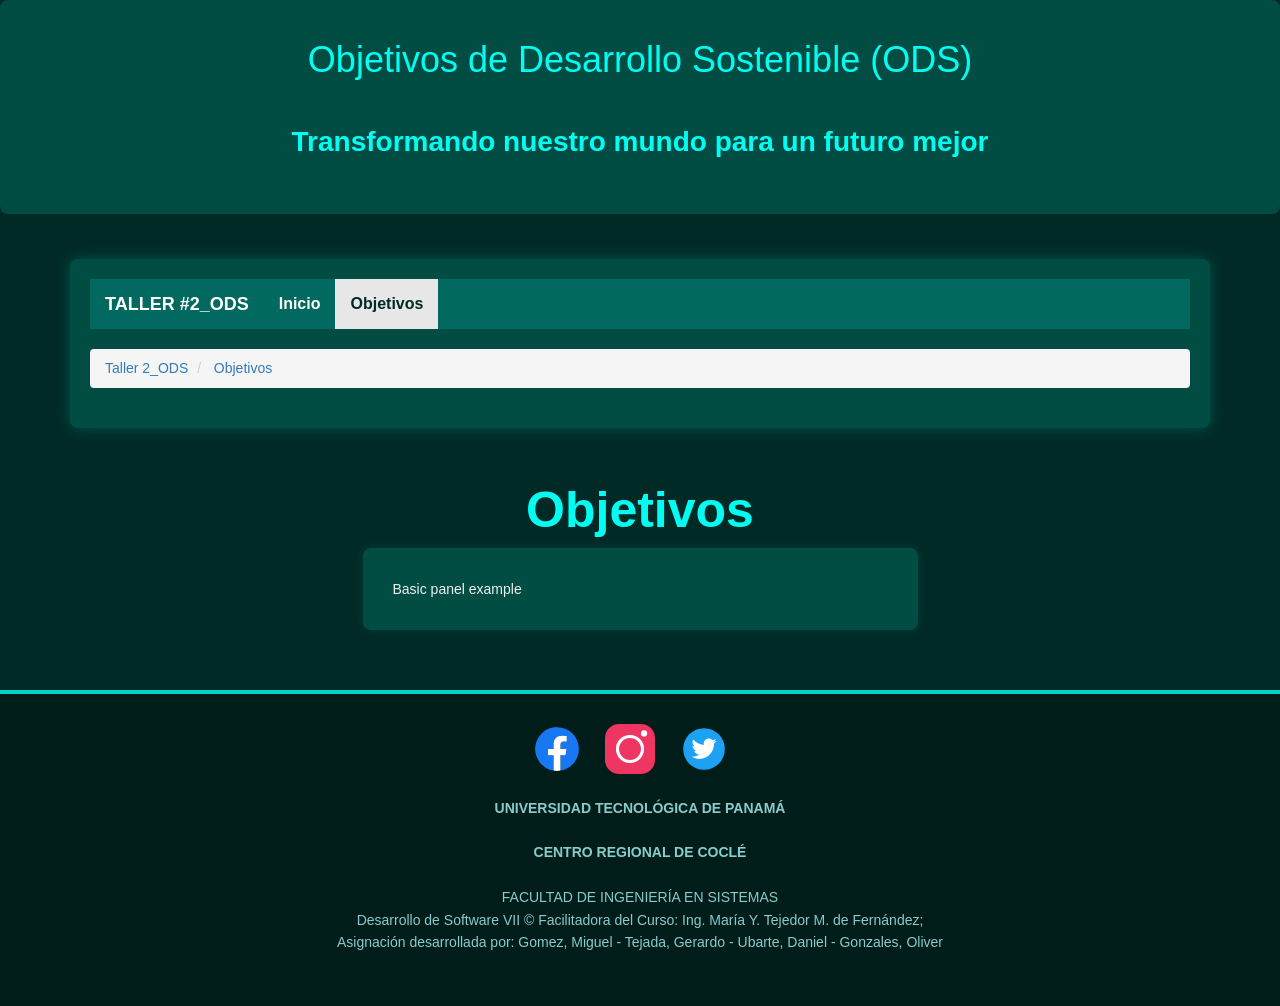
==== 2026_T2ODS_MiguelGomez/objetivo.html @ d55f5a96 "Archivo taller y objetivos nuevos y arreglos en el p2 y ect..." ====
<!DOCTYPE html>
<html lang="en">

<head>
    <meta charset="UTF-8">
    <meta name="viewport" content="width=device-width, initial-scale=1.0">
    <title>Taller 2_HTML Bootstrap</title>

    <link rel="stylesheet" href="./css/bootstrap.min.css" type="text/css">
    <link rel="stylesheet" href="./css/estilos.css" type="text/css">
    <link rel="stylesheet" href="./css/estilo2.css" type="text/css">
</head>

<body>
    <!-- Inicia el encabezado de la pagina -->
    <header>
        <h1>
            Objetivos de Desarrollo Sostenible (ODS)</h1>
        <p>
            <center>Transformando nuestro mundo para un futuro mejor</center>
        </p>
    </header>
    <!-- Termina el encabezado -->
    <div id="contenedor" class="container"> <!-- contenedor -->
        <!-- Inicia panel principal con la barra de navegacion -->
        <div id="panelprincipal" class="panel">
            <!-- Inicia menu -->
            <nav class="navbar navbar-default" role="navigation">
                <div class="container">
                    <a class="navbar-brand" href="#">TALLER #2_ODS</a>
                    <ul class="nav navbar-nav">
                        <li>
                            <a href="index.html">Inicio</a>
                        </li>
                        <li class="active">
                            <a href="">Objetivos</a>
                        </li>
                    </ul>

                </div>
            </nav> <!--Termina menu-->

            <!-- Iniciamos la miga de pan -->
            <ol class="breadcrumb">
                <li>
                    <a href="./index.html">Taller 2_ODS</a>
                </li>
                <li>
                    <a href="#">Objetivos</a>
                </li>
            </ol>
            <!-- Termina las migas de pan -->
        </div> <!--Termina panel principal-->
    </div> <!-- fin contenedor -->

    <!-- CONTENEDOR FILAS COLUMNAS-->
    <div class="container">

        <!-- FILA -->
        <div class="row">

            <!-- COLUMNA CENTRADA -->
            <div class="col-md-6 col-md-offset-3">
                <h1 class="objetive">Objetivos</h1>
            </div>

        </div>
        <!-- FIN FILA -->
          <!-- FILA -->
        <div class="row">

            <!-- COLUMNA CENTRADA -->
            <div class="col-md-6 col-md-offset-3"> 
                <!-- panel -->
                <div class="panel panel-default"> 
                	<div class="panel-body">
                		Basic panel example
                	</div> <!-- fin panel -->
                </div>
            </div>
            <!--FIN  COLUMNA CENTRADA -->
        </div>
        <!-- FIN FILA -->
    </div>
    <!-- FIN CONTENEDOR FILAS COLUMNAS-->

    <footer class="pies"> <!--Inicia Footer-->
        <div class="container text-center">
            <center>
                <a href="https://www.facebook.com/PNUD/" target="_blank"> <strong> <img
                            src="imagenes/Iconos/facebook-svgrepo-com.svg" alt="" width="50px"
                            height="50px"></strong></a> &nbsp;&nbsp;&nbsp;&nbsp;
                <a href="https://www.instagram.com/UNDP/" target="_blank"> <strong> <img
                            src="imagenes/Iconos/instagram-svgrepo-com.svg" alt="" width="50px"
                            height="50px"></strong></a> &nbsp;&nbsp;&nbsp;&nbsp;
                <a href="https://x.com/pnud/" target="_blank"> <strong> <img
                            src="imagenes/Iconos/twitter-svgrepo-com.svg" alt="" width="50px"
                            height="50px"></strong></a> &nbsp;&nbsp;&nbsp;&nbsp;
            </center>

            <br>
            <medium><strong> UNIVERSIDAD TECNOLÓGICA DE PANAMÁ </strong></medium></br>
            <br>
            <medium><strong> CENTRO REGIONAL DE COCLÉ </strong></medium></br>
            <br>
            <medium> FACULTAD DE INGENIERÍA EN SISTEMAS </medium>
            <br>
            <medium> Desarrollo de Software VII &copy; Facilitadora del Curso: Ing. María Y. Tejedor M. de Fernández;
            </medium>
            <br>
            <medium> Asignación desarrollada por: Gomez, Miguel - Tejada, Gerardo - Ubarte, Daniel - Gonzales, Oliver
            </medium>
            <br> <br>
        </div>

    </footer> <!--Termina Footer-->


</body>

</html>
---- 2026_T2ODS_MiguelGomez/css/estilos.css ----
/* Fondo y fuente */
body {
    background-color: #012a26;
    font-family: 'Segoe UI', Tahoma, Geneva, Verdana, sans-serif;
    color: #f0f0f0;
    line-height: 1.6;
}

/* Contenedor principal */
#contenedor {
    margin-top: 30px;
    padding: 15px;
}

/* Header */
header {
    background-color: #014d44;
    font-size: 28px;
    font-weight: bold;
    padding: 20px;
    text-align: center;
    color: #00fff2;
    border-radius: 8px;
    margin-bottom: 20px;
}


/* menus */
.navbar {
    background-color: #01695f;
    border: none;
    border-radius: 0;
    font-size: 16px;
}

.navbar a {
    color: #ffffff !important;
    font-weight: bold;
}

.navbar a:hover {
    color: #00fff2 !important;
}

.navbar .active a {
    background-color: #00d2c8;
    color: #012a26 !important;
}

/* Carrusel */
.carousel-inner img {
    width: 100%;
    height: 300px;
    object-fit: cover;
    border-radius: 8px;
}

/* Panel principal */
#panelprincipal {
    background-color: #014d44;
    padding: 20px;
    border-radius: 8px;
    box-shadow: 0 0 15px rgba(0, 255, 242, 0.2);
}

/* Panel general */
.panel {
    background-color: #014d44 !important;
    border: none !important;
    border-radius: 8px;
    padding: 15px;
    box-shadow: 0 0 10px rgba(0,255,255,0.1);
}

/* Textos */
h1, h3 {
    text-align: center;
    color: #00fff2;
}

p {
    font-size: 18px;
    color: #e0f7f7;
    padding: 10px;
    text-align: justify;
}

/* Colores por columnas */
.col-md-12 p {
    color: #ffffff;
}

.col-md-4 p {
    color: #00d2c8;
}

.col-md-6 p {
    color: #a2ffe9;
}

.col-md-8 p {
    color: #aaffcc;
}

/* Imagenes de contenido */
.imgcontenido {
    width: 100%;
    max-width: 300px;
    height: auto;
    border-radius: 10px;
}

.imgpanelderecho {
    width: 100%;
    height: auto;
    border-radius: 10px;
}

/* Thumbnail imagenes */
.col-md-6 img {
    width: 100%;
    height: auto;
    border-radius: 10px;
}

          /* Efectos hover en imagenes de ods */
.img-hover {
    transition: transform 0.3s ease, box-shadow 0.3s ease;
}

.img-hover:hover {
    transform: scale(1.2);
    cursor: pointer;
}

                         /* Estilizado del Footer */
footer {
    background-color: #001d1a;
    padding: 30px 20px;
    margin-top: 40px;
    border-top: 4px solid #00d2c8;
    text-align: center;
}

footer p {
    color: #b2e0e0;
    font-size: 16px;
}

.pies {
    color: #8cc;
}

 /*-................estilos para p2.html...................*/


  /*..............fin estilos para p2.html..............*/



                         /*Textos e imagenes responsive*/
@media (max-width: 768px) {
    header {
        font-size: 22px;
    }

    h1 {
        font-size: 24px;
    }

    p {
        font-size: 16px;
    }

    .imgcontenido, .imgpanelderecho {
        width: 100%;
        height: auto;
    }
}

                                    /*Colores de contraste en thumbnail y jumbotron*/
.thumbnail h2, .thumbnail h3 , .thumbnail h4, .thumbnail p{
	color: #012a26;
}

.jumbotron h1, .jumbotron p{
	color: #012a26;
}
---- 2026_T2ODS_MiguelGomez/css/estilo2.css ----
/* texto del modal en color negro */
.modal-title, .modal-body, .modal-footer{
    color: black;
}

/* tamaño pequeño para el título personalizado */
.title-jump{ 
    font-size: 20px;
}

/* tltura fija del jumbotron */
.jumbotron {
    height: 400px;
}

/* tspaciado interno del jumbotron */
.jumbotron {
    padding: 25px 20px;
}

/* tamaño del título dentro del jumbotron */
.jumbotron h1 {
    font-size: 42px;
}

/* tamaño del texto dentro del jumbotron */
.jumbotron p {
    font-size: 16px;
}

/* tamaño del texto del titulo de Objetivo*/
.objetive {
    font-size: 50px;
    font-weight: bolder;
}
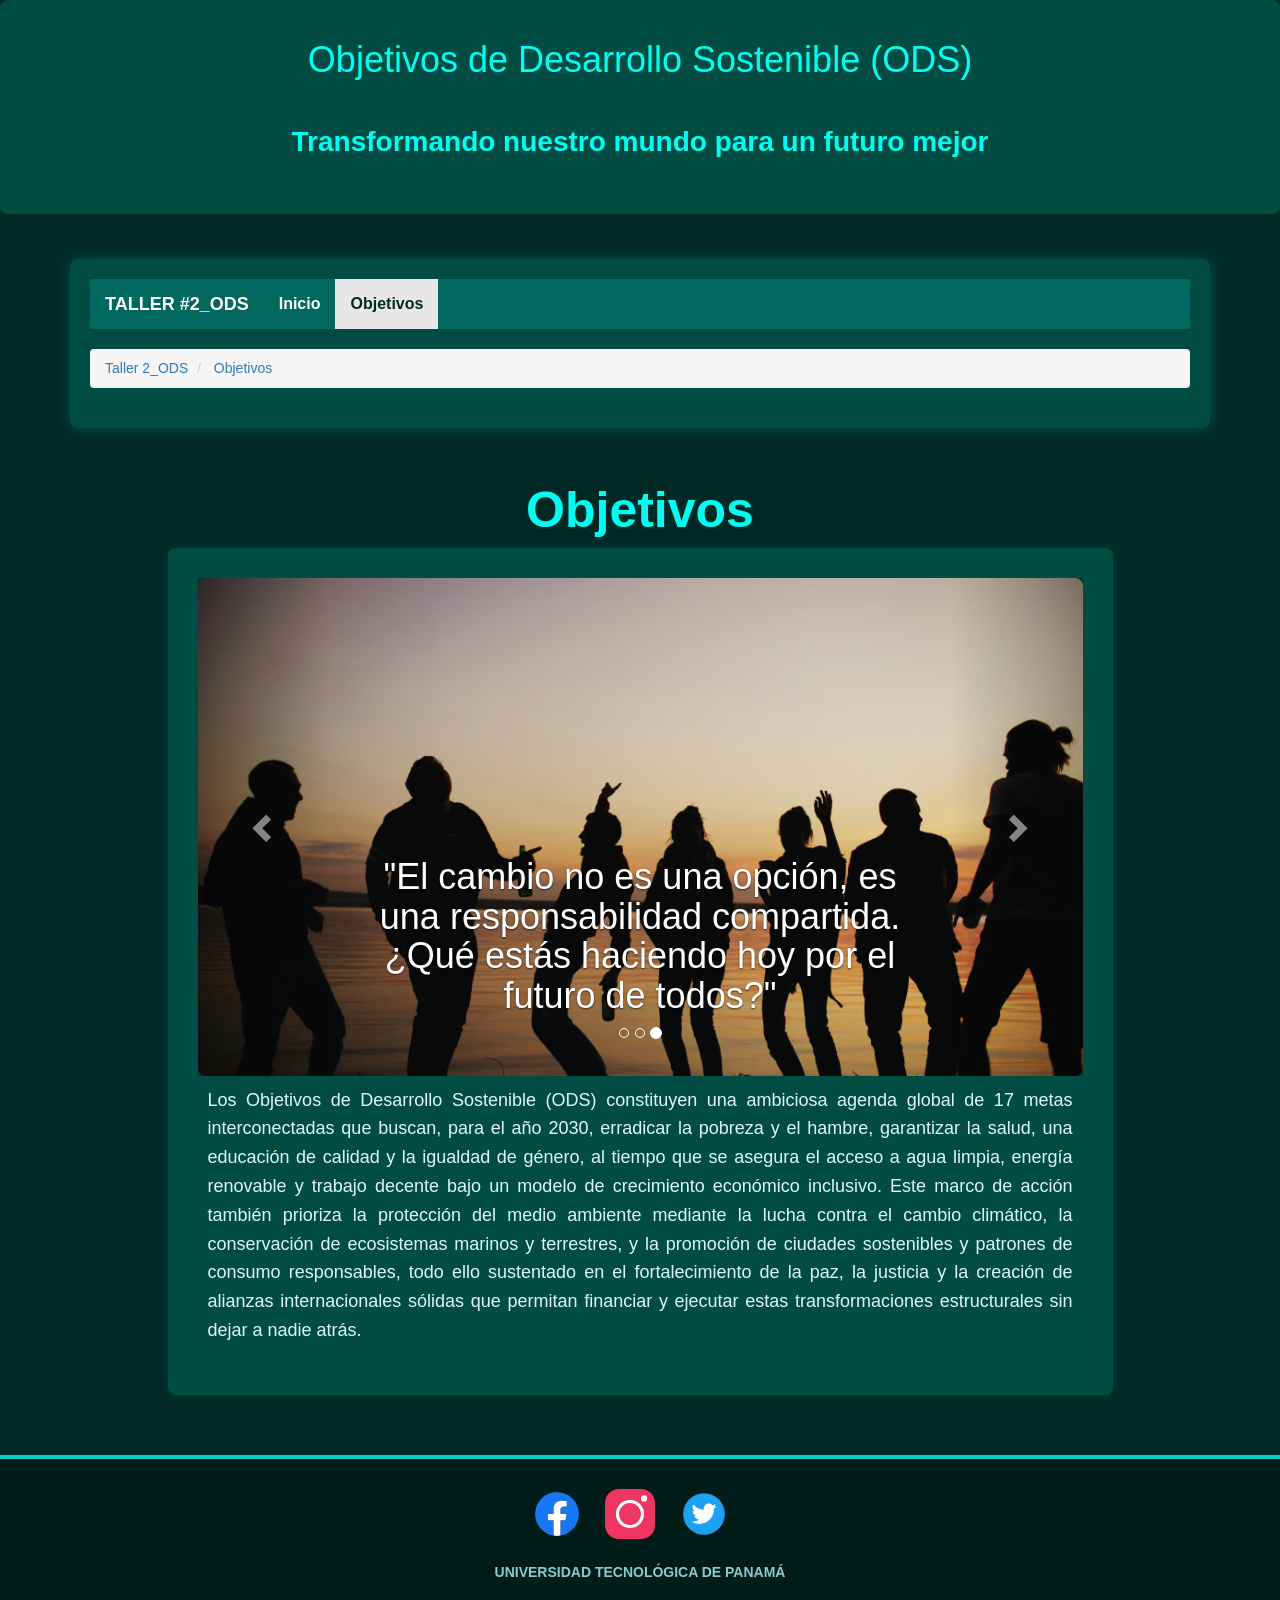
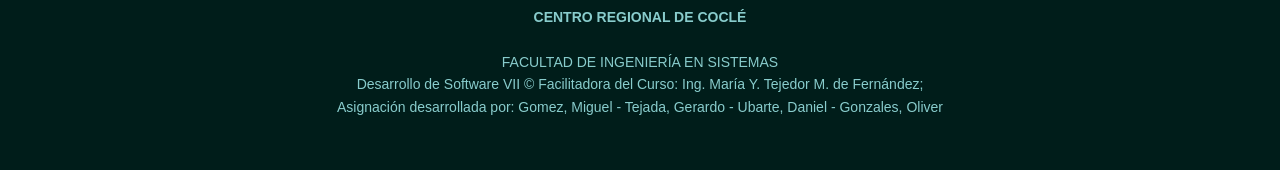
==== commit 2c6240af: "Cambio generales, nuevo archivo objetivo.html." ====
--- a/2026_T2ODS_MiguelGomez/objetivo.html
+++ b/2026_T2ODS_MiguelGomez/objetivo.html
@@ -27,7 +27,7 @@
             <!-- Inicia menu -->
             <nav class="navbar navbar-default" role="navigation">
                 <div class="container">
-                    <a class="navbar-brand" href="#">TALLER #2_ODS</a>
+                    <a class="navbar-brand" href="index.html">TALLER #2_ODS</a>
                     <ul class="nav navbar-nav">
                         <li>
                             <a href="index.html">Inicio</a>
@@ -66,16 +66,73 @@
 
         </div>
         <!-- FIN FILA -->
-          <!-- FILA -->
+        <!-- FILA -->
         <div class="row">
 
             <!-- COLUMNA CENTRADA -->
-            <div class="col-md-6 col-md-offset-3"> 
+            <div class="col-md-10 col-md-offset-1">
                 <!-- panel -->
-                <div class="panel panel-default"> 
-                	<div class="panel-body">
-                		Basic panel example
-                	</div> <!-- fin panel -->
+                <div class="panel panel-default">
+                    <div class="panel-body">
+                        <!-- carrusel -->
+                        <div id="carousel-id" class="carousel slide" data-ride="carousel">
+                            <ol class="carousel-indicators">
+                                <li data-target="#carousel-id" data-slide-to="0" class=""></li>
+                                <li data-target="#carousel-id" data-slide-to="1" class=""></li>
+                                <li data-target="#carousel-id" data-slide-to="2" class="active"></li>
+                            </ol>
+                            <div class="carousel-inner">
+                                <div class="item">
+                                    <img data-src="holder.js/900x500/auto/#777:#7a7a7a/text:First slide"
+                                        alt="First slide" src="./imagenes/paz2.jpg">
+                                    <div class="container">
+                                        <div class="carousel-caption">
+                                            <h1>"17 objetivos, un solo destino: transformar el mundo antes de 2030."</h1>
+                                        </div>
+                                    </div>
+                                </div>
+                                <div class="item">
+                                    <img data-src="holder.js/900x500/auto/#666:#6a6a6a/text:Second slide"
+                                        alt="Second slide"
+                                        src="./imagenes/eolicas.jpg">
+                                    <div class="container">
+                                        <div class="carousel-caption">
+                                            <h1>"Desde erradicar la pobreza hasta frenar el cambio climático; los ODS son la hoja de ruta para que el progreso no deje a nadie atrás."</h1>
+                                        </div>
+                                    </div>
+                                </div>
+                                <div class="item active">
+                                    <img data-src="holder.js/900x500/auto/#555:#5a5a5a/text:Third slide"
+                                        alt="Third slide"
+                                        src="./imagenes/equidad.jpg">
+                                    <div class="container">
+                                        <div class="carousel-caption">
+                                            <h1>"El cambio no es una opción, es una responsabilidad compartida. ¿Qué estás haciendo hoy por el futuro de todos?"</h1>
+                                        </div>
+                                    </div>
+                                </div>
+                            </div>
+                            <a class="left carousel-control" href="#carousel-id" data-slide="prev"><span
+                                    class="glyphicon glyphicon-chevron-left"></span></a>
+                            <a class="right carousel-control" href="#carousel-id" data-slide="next"><span
+                                    class="glyphicon glyphicon-chevron-right"></span></a>
+                        </div>
+                        <!-- fin carrusel -->
+
+                        <p>
+                            Los Objetivos de Desarrollo Sostenible (ODS) constituyen una ambiciosa agenda global de 17
+                            metas interconectadas que buscan, para el año 2030, erradicar la pobreza y el hambre,
+                            garantizar la salud, una educación de calidad y la igualdad de género, al tiempo que se
+                            asegura el acceso a agua limpia, energía renovable y trabajo decente bajo un modelo de
+                            crecimiento económico inclusivo. Este marco de acción también prioriza la protección del
+                            medio ambiente mediante la lucha contra el cambio climático, la conservación de ecosistemas
+                            marinos y terrestres, y la promoción de ciudades sostenibles y patrones de consumo
+                            responsables, todo ello sustentado en el fortalecimiento de la paz, la justicia y la
+                            creación de alianzas internacionales sólidas que permitan financiar y ejecutar estas
+                            transformaciones estructurales sin dejar a nadie atrás.
+                        </p>
+                        <!-- fin card -->
+                    </div> <!-- fin panel -->
                 </div>
             </div>
             <!--FIN  COLUMNA CENTRADA -->
@@ -115,7 +172,10 @@
 
     </footer> <!--Termina Footer-->
 
-
+    <!-- jQuery -->
+    <script src="./js/jquery.js"></script>
+    <!-- Bootstrap JavaScript -->
+    <script src="./js/bootstrap.min.js"></script>
 </body>
 
 </html>
--- a/2026_T2ODS_MiguelGomez/css/estilos.css
+++ b/2026_T2ODS_MiguelGomez/css/estilos.css
@@ -151,12 +151,6 @@
     color: #8cc;
 }
 
- /*-................estilos para p2.html...................*/
-
-
-  /*..............fin estilos para p2.html..............*/
-
-
 
                          /*Textos e imagenes responsive*/
 @media (max-width: 768px) {
--- a/2026_T2ODS_MiguelGomez/css/estilo2.css
+++ b/2026_T2ODS_MiguelGomez/css/estilo2.css
@@ -34,3 +34,6 @@
     font-weight: bolder;
 }
 
+.carousel-caption h1{
+    color: rgb(255, 255, 255);
+}
